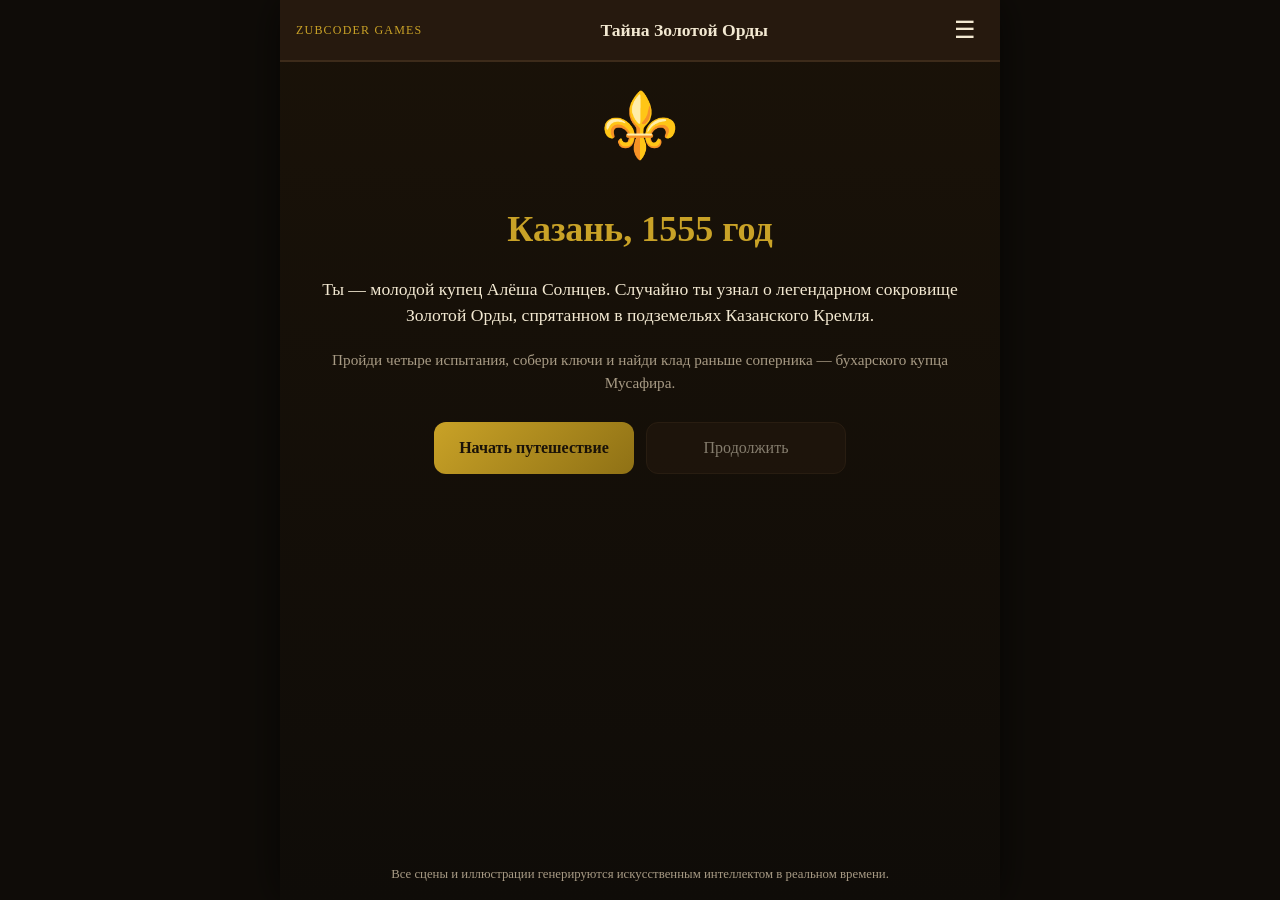
==== index.html @ e0582d35 "feat: deploy frontend for zubcoder-games.ru Co-Authored-By: Devin AI <158243242+devin-ai-integration" ====
<!DOCTYPE html>
<html lang="ru">
<head>
  <meta charset="UTF-8">
  <meta name="viewport" content="width=device-width, initial-scale=1.0, maximum-scale=1.0, user-scalable=no">
  <meta name="theme-color" content="#1a1208">
  <meta name="description" content="Браузерная AI-игра «Тайна Золотой Орды» от Zubcoder Games. Приключение в Казани XVI века.">
  <title>Тайна Золотой Орды | Zubcoder Games</title>
  <link rel="manifest" href="manifest.json">
  <link rel="stylesheet" href="styles.css">
  <link rel="icon" href="assets/icon-192.png">
</head>
<body>
  <main id="app">
    <header class="app-header">
      <div class="brand">Zubcoder Games</div>
      <h1>Тайна Золотой Орды</h1>
      <button id="menu-btn" class="icon-btn" aria-label="Меню">☰</button>
    </header>

    <nav id="menu" class="hidden">
      <button class="menu-item" data-target="start-screen">Главная</button>
      <button class="menu-item" data-target="about-screen">Об игре</button>
      <button id="reset-game" class="menu-item danger">Новая игра</button>
    </nav>

    <section id="start-screen" class="screen">
      <div class="hero">
        <div class="hero-visual">
          <div class="crest">⚜️</div>
        </div>
        <h2>Казань, 1555 год</h2>
        <p class="tagline">Ты — молодой купец Алёша Солнцев. Случайно ты узнал о легендарном сокровище Золотой Орды, спрятанном в подземельях Казанского Кремля.</p>
        <p class="subline">Пройди четыре испытания, собери ключи и найди клад раньше соперника — бухарского купца Мусафира.</p>
        <div class="actions">
          <button id="start-btn" class="btn btn-primary">Начать путешествие</button>
          <button id="continue-btn" class="btn btn-secondary" disabled>Продолжить</button>
        </div>
        <p class="note">Все сцены и иллюстрации генерируются искусственным интеллектом в реальном времени.</p>
      </div>
    </section>

    <section id="game-screen" class="screen hidden">
      <div class="scene-header">
        <div id="location-bar">Начало пути</div>
        <button id="inventory-toggle" class="btn btn-ghost">Инвентарь</button>
      </div>

      <div id="scene-image-container">
        <img id="scene-image" src="" alt="Иллюстрация локации" class="hidden">
        <div id="loader" class="loader"></div>
      </div>

      <div id="scene-text" class="scene-text"></div>

      <div id="inventory-panel" class="hidden">
        <strong>Инвентарь:</strong>
        <ul id="inventory-list"></ul>
      </div>

      <div id="choices" class="choices"></div>

      <div id="history-panel" class="hidden">
        <h3>История</h3>
        <ul id="history-list"></ul>
      </div>
    </section>

    <section id="about-screen" class="screen hidden">
      <h2>Об игре</h2>
      <p><strong>Тайна Золотой Орды</strong> — браузерная текстовая AI-игра в жанре приключенческого квеста.</p>
      <p>Разработчик: <strong>Zubcoder Games</strong></p>
      <p>Тексты и изображения создаются генеративными технологиями. Каждое прохождение может отличаться.</p>
      <ul class="links">
        <li><a href="docs/privacy-policy.html">Политика конфиденциальности</a></li>
        <li><a href="docs/terms-of-service.html">Пользовательское соглашение</a></li>
      </ul>
      <button class="back-btn btn btn-secondary">Назад</button>
    </section>
  </main>

  <div id="error-toast" class="toast hidden"></div>

  <script src="app.js"></script>
</body>
</html>
---- styles.css ----
:root {
  --bg: #0f0c08;
  --surface: #1a1208;
  --surface-2: #26190e;
  --primary: #c9a227;
  --primary-dark: #8f7115;
  --accent: #8b2635;
  --accent-light: #b83a4d;
  --text: #f3e9d2;
  --muted: #a89b85;
  --border: #3d2b1a;
  --shadow: rgba(0, 0, 0, 0.6);
  --radius: 12px;
  --safe-top: env(safe-area-inset-top, 0px);
  --safe-bottom: env(safe-area-inset-bottom, 0px);
}

* {
  box-sizing: border-box;
  margin: 0;
  padding: 0;
}

html, body {
  height: 100%;
  background: var(--bg);
  color: var(--text);
  font-family: Georgia, "Times New Roman", serif;
  line-height: 1.5;
  overflow-x: hidden;
  -webkit-tap-highlight-color: transparent;
}

#app {
  max-width: 720px;
  margin: 0 auto;
  min-height: 100vh;
  display: flex;
  flex-direction: column;
  background: linear-gradient(180deg, var(--surface) 0%, var(--bg) 100%);
  box-shadow: 0 0 40px var(--shadow);
}

.app-header {
  display: flex;
  align-items: center;
  justify-content: space-between;
  padding: 12px 16px;
  background: var(--surface-2);
  border-bottom: 2px solid var(--border);
  position: sticky;
  top: 0;
  z-index: 100;
}

.app-header .brand {
  font-size: 0.75rem;
  letter-spacing: 0.1em;
  text-transform: uppercase;
  color: var(--primary);
}

.app-header h1 {
  font-size: 1.1rem;
  font-weight: 700;
  flex: 1;
  text-align: center;
  color: var(--text);
}

.icon-btn {
  background: transparent;
  border: none;
  color: var(--text);
  font-size: 1.5rem;
  cursor: pointer;
  padding: 4px 8px;
}

#menu {
  background: var(--surface-2);
  border-bottom: 1px solid var(--border);
  display: flex;
  flex-direction: column;
}

.menu-item {
  background: transparent;
  border: none;
  color: var(--text);
  padding: 14px 16px;
  text-align: left;
  font-size: 1rem;
  border-bottom: 1px solid var(--border);
  cursor: pointer;
}

.menu-item.danger {
  color: var(--accent-light);
}

.screen {
  flex: 1;
  display: flex;
  flex-direction: column;
  padding: 16px;
  padding-bottom: calc(16px + var(--safe-bottom));
}

.hidden {
  display: none !important;
}

.hero {
  text-align: center;
  flex: 1;
  display: flex;
  flex-direction: column;
  justify-content: center;
  gap: 20px;
}

.hero-visual .crest {
  font-size: 4rem;
  margin-bottom: 8px;
}

.hero h2 {
  font-size: 1.75rem;
  color: var(--primary);
}

.tagline {
  font-size: 1.1rem;
  color: var(--text);
}

.subline {
  font-size: 0.95rem;
  color: var(--muted);
}

.actions {
  display: flex;
  flex-direction: column;
  gap: 12px;
  margin-top: 8px;
}

.btn {
  display: block;
  width: 100%;
  padding: 16px 20px;
  font-size: 1rem;
  font-family: inherit;
  border: none;
  border-radius: var(--radius);
  cursor: pointer;
  transition: transform 0.1s, filter 0.1s;
  text-align: center;
}

.btn:active {
  transform: scale(0.98);
}

.btn-primary {
  background: linear-gradient(135deg, var(--primary), var(--primary-dark));
  color: #1a1208;
  font-weight: 700;
}

.btn-secondary {
  background: var(--surface-2);
  color: var(--text);
  border: 1px solid var(--border);
}

.btn-ghost {
  background: transparent;
  color: var(--primary);
  border: 1px solid var(--border);
  padding: 8px 12px;
  font-size: 0.85rem;
}

.btn:disabled {
  opacity: 0.5;
  cursor: not-allowed;
}

.note {
  font-size: 0.8rem;
  color: var(--muted);
  margin-top: auto;
}

.scene-header {
  display: flex;
  justify-content: space-between;
  align-items: center;
  margin-bottom: 12px;
}

#location-bar {
  font-size: 0.9rem;
  color: var(--primary);
  font-weight: 700;
}

#scene-image-container {
  position: relative;
  width: 100%;
  aspect-ratio: 9 / 16;
  max-height: 55vh;
  background: var(--surface-2);
  border-radius: var(--radius);
  overflow: hidden;
  border: 2px solid var(--border);
  margin-bottom: 16px;
}

#scene-image {
  width: 100%;
  height: 100%;
  object-fit: cover;
  display: block;
}

.loader {
  position: absolute;
  inset: 0;
  display: flex;
  align-items: center;
  justify-content: center;
  background: var(--surface-2);
}

.loader::after {
  content: "";
  width: 40px;
  height: 40px;
  border: 4px solid var(--border);
  border-top-color: var(--primary);
  border-radius: 50%;
  animation: spin 1s linear infinite;
}

@keyframes spin {
  to { transform: rotate(360deg); }
}

.scene-text {
  background: var(--surface-2);
  padding: 16px;
  border-radius: var(--radius);
  border: 1px solid var(--border);
  margin-bottom: 16px;
  font-size: 1rem;
  line-height: 1.6;
  white-space: pre-wrap;
}

#inventory-panel {
  background: var(--surface-2);
  padding: 12px;
  border-radius: var(--radius);
  border: 1px solid var(--border);
  margin-bottom: 16px;
}

#inventory-list {
  display: flex;
  flex-wrap: wrap;
  gap: 8px;
  list-style: none;
  margin-top: 8px;
}

#inventory-list li {
  background: var(--surface);
  border: 1px solid var(--border);
  border-radius: 20px;
  padding: 4px 12px;
  font-size: 0.85rem;
  color: var(--primary);
}

.choices {
  display: flex;
  flex-direction: column;
  gap: 10px;
  margin-bottom: 16px;
}

.choice-btn {
  background: var(--surface-2);
  color: var(--text);
  border: 1px solid var(--border);
  border-left: 4px solid var(--primary);
  border-radius: var(--radius);
  padding: 14px 16px;
  text-align: left;
  font-family: inherit;
  font-size: 1rem;
  cursor: pointer;
}

.choice-btn .num {
  color: var(--primary);
  font-weight: 700;
  margin-right: 8px;
}

.choice-btn:hover,
.choice-btn:focus {
  background: var(--surface);
  border-color: var(--primary);
}

#history-panel {
  margin-top: auto;
  padding-top: 16px;
  border-top: 1px solid var(--border);
}

#history-panel h3 {
  color: var(--primary);
  margin-bottom: 8px;
}

#history-list {
  list-style: none;
  max-height: 120px;
  overflow-y: auto;
  font-size: 0.85rem;
  color: var(--muted);
}

#history-list li {
  padding: 4px 0;
  border-bottom: 1px solid var(--border);
}

#about-screen h2 {
  color: var(--primary);
  margin-bottom: 16px;
}

#about-screen p {
  margin-bottom: 12px;
  color: var(--text);
}

.links {
  list-style: none;
  margin: 16px 0;
}

.links a {
  color: var(--primary);
  text-decoration: underline;
}

.toast {
  position: fixed;
  bottom: 20px;
  left: 50%;
  transform: translateX(-50%);
  background: var(--accent);
  color: #fff;
  padding: 12px 20px;
  border-radius: var(--radius);
  z-index: 200;
  max-width: 90%;
  text-align: center;
}

@media (min-width: 600px) {
  .hero h2 {
    font-size: 2.25rem;
  }

  .actions {
    flex-direction: row;
    justify-content: center;
  }

  .actions .btn {
    width: auto;
    min-width: 200px;
  }

  #scene-image-container {
    max-height: 60vh;
  }
}
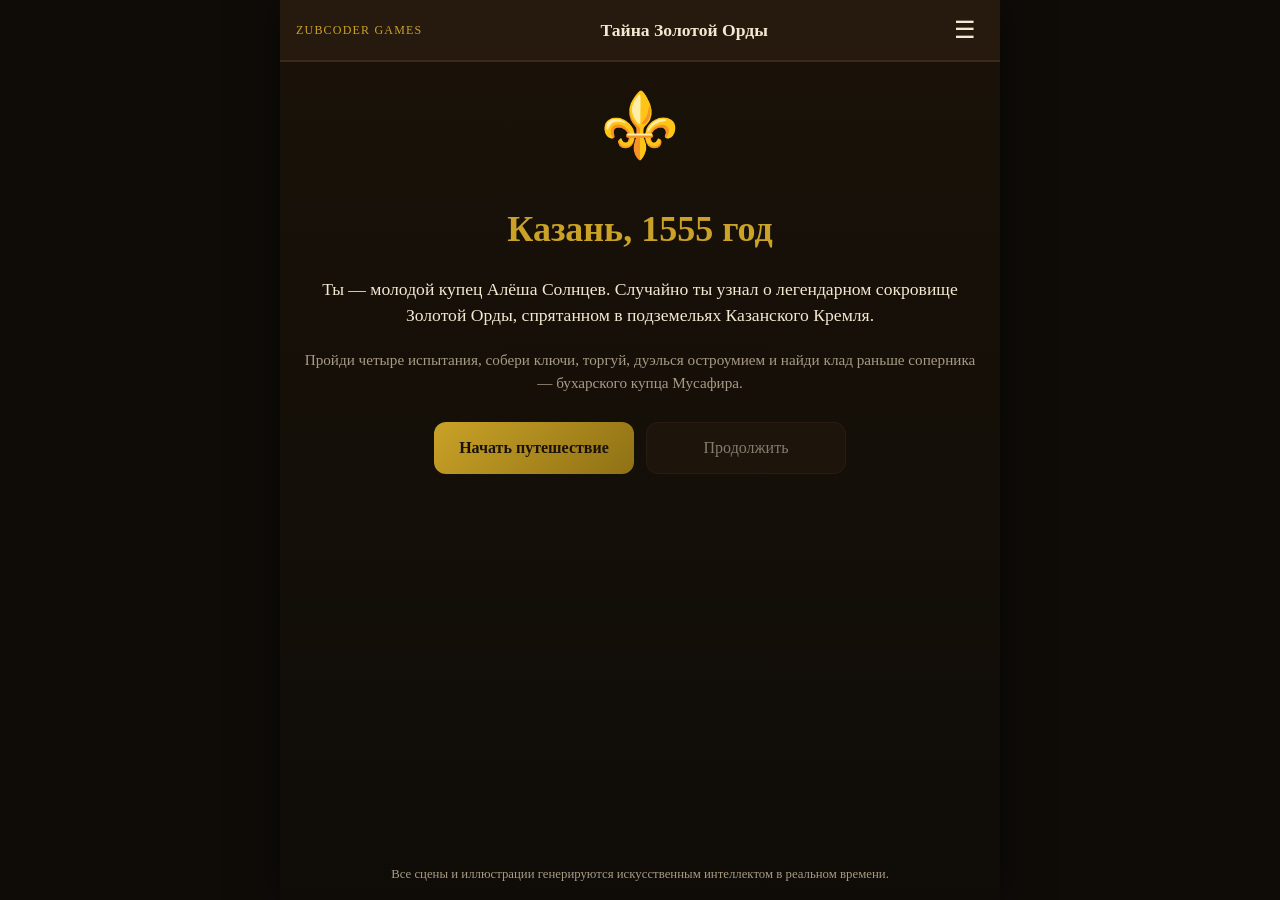
==== commit b1d32eda: "feat: money/health/duels/commands/image types/post-game Co-Authored-By: Devin AI <158243242+devin-ai" ====
--- a/index.html
+++ b/index.html
@@ -31,7 +31,7 @@
         </div>
         <h2>Казань, 1555 год</h2>
         <p class="tagline">Ты — молодой купец Алёша Солнцев. Случайно ты узнал о легендарном сокровище Золотой Орды, спрятанном в подземельях Казанского Кремля.</p>
-        <p class="subline">Пройди четыре испытания, собери ключи и найди клад раньше соперника — бухарского купца Мусафира.</p>
+        <p class="subline">Пройди четыре испытания, собери ключи, торгуй, дуэлься остроумием и найди клад раньше соперника — бухарского купца Мусафира.</p>
         <div class="actions">
           <button id="start-btn" class="btn btn-primary">Начать путешествие</button>
           <button id="continue-btn" class="btn btn-secondary" disabled>Продолжить</button>
@@ -46,41 +46,67 @@
         <button id="inventory-toggle" class="btn btn-ghost">Инвентарь</button>
       </div>
 
-      <div id="scene-image-container">
+      <div id="stats-bar" class="stats-bar hidden">
+        <span id="money-stat">💰 0</span>
+        <span id="health-stat">❤️ 100/100</span>
+      </div>
+
+      <div id="scene-image-container" class="scene-image-container scene">
+        <div id="loader" class="loader hidden">Генерируем сцену...</div>
         <img id="scene-image" src="" alt="Иллюстрация локации" class="hidden">
-        <div id="loader" class="loader"></div>
+      </div>
+
+      <div id="duel-panel" class="duel-panel hidden">
+        <h3>⚔️ Словесная дуэль</h3>
+        <p id="duel-insult"></p>
       </div>
 
       <div id="scene-text" class="scene-text"></div>
 
-      <div id="inventory-panel" class="hidden">
-        <strong>Инвентарь:</strong>
-        <ul id="inventory-list"></ul>
+      <div id="command-box" class="command-box">
+        <input type="text" id="command-input" placeholder="Введи команду: взять, открыть, поговорить с..." autocomplete="off">
+        <button id="command-btn" class="btn btn-ghost">➤</button>
+      </div>
+
+      <div id="music-box" class="music-box hidden">
+        <a id="music-link" href="#" target="_blank" rel="noopener" class="btn btn-ghost">🎵 Фоновая музыка</a>
       </div>
 
       <div id="choices" class="choices"></div>
 
-      <div id="history-panel" class="hidden">
-        <h3>История</h3>
-        <ul id="history-list"></ul>
+      <div id="inventory-panel" class="panel hidden">
+        <h3>🎒 Инвентарь</h3>
+        <ul id="inventory-list"><li>пусто</li></ul>
+      </div>
+
+      <div id="history-panel" class="panel hidden">
+        <h3>📜 История</h3>
+        <ul id="history-list"><li>История пуста</li></ul>
       </div>
     </section>
 
     <section id="about-screen" class="screen hidden">
-      <h2>Об игре</h2>
-      <p><strong>Тайна Золотой Орды</strong> — браузерная текстовая AI-игра в жанре приключенческого квеста.</p>
-      <p>Разработчик: <strong>Zubcoder Games</strong></p>
-      <p>Тексты и изображения создаются генеративными технологиями. Каждое прохождение может отличаться.</p>
-      <ul class="links">
-        <li><a href="docs/privacy-policy.html">Политика конфиденциальности</a></li>
-        <li><a href="docs/terms-of-service.html">Пользовательское соглашение</a></li>
-      </ul>
-      <button class="back-btn btn btn-secondary">Назад</button>
+      <div class="about">
+        <h2>Об игре</h2>
+        <p><strong>«Тайна Золотой Орды»</strong> — браузерная AI-игра от Zubcoder Games.</p>
+        <p>Действие происходит в Казани 1555 года. Игрок управляет молодым купцом Алёшей Солнцевым, который пытается разгадать тайну сокровища Золотой Орды.</p>
+        <p><strong>Механики:</strong></p>
+        <ul>
+          <li>Четыре ключевых испытания</li>
+          <li>Свободные текстовые команды и горячие клавиши 1–5</li>
+          <li>Деньги, торговля, подкупы</li>
+          <li>Здоровье и словесные дуэли</li>
+          <li>Динамические иллюстрации сцены / NPC / интерьера / дуэли</li>
+          <li>Сохранение прогресса в браузере</li>
+        </ul>
+        <p><a href="docs/privacy-policy.html">Политика конфиденциальности</a></p>
+        <p><a href="docs/terms-of-service.html">Пользовательское соглашение</a></p>
+        <button class="back-btn btn btn-secondary">Назад</button>
+      </div>
     </section>
   </main>
 
   <div id="error-toast" class="toast hidden"></div>
-
   <script src="app.js"></script>
 </body>
 </html>
--- a/styles.css
+++ b/styles.css
@@ -158,6 +158,7 @@
   cursor: pointer;
   transition: transform 0.1s, filter 0.1s;
   text-align: center;
+  text-decoration: none;
 }
 
 .btn:active {
@@ -199,7 +200,7 @@
   display: flex;
   justify-content: space-between;
   align-items: center;
-  margin-bottom: 12px;
+  margin-bottom: 8px;
 }
 
 #location-bar {
@@ -208,7 +209,27 @@
   font-weight: 700;
 }
 
-#scene-image-container {
+.stats-bar {
+  display: flex;
+  gap: 16px;
+  margin-bottom: 12px;
+  padding: 8px 12px;
+  background: var(--surface-2);
+  border: 1px solid var(--border);
+  border-radius: var(--radius);
+  font-size: 0.95rem;
+  font-weight: 700;
+}
+
+#money-stat {
+  color: var(--primary);
+}
+
+#health-stat {
+  color: var(--accent-light);
+}
+
+.scene-image-container {
   position: relative;
   width: 100%;
   aspect-ratio: 9 / 16;
@@ -218,6 +239,12 @@
   overflow: hidden;
   border: 2px solid var(--border);
   margin-bottom: 16px;
+}
+
+.scene-image-container.npc,
+.scene-image-container.indoor,
+.scene-image-container.combat {
+  aspect-ratio: 4 / 5;
 }
 
 #scene-image {
@@ -225,6 +252,13 @@
   height: 100%;
   object-fit: cover;
   display: block;
+}
+
+.scene-image-container.npc #scene-image,
+.scene-image-container.indoor #scene-image,
+.scene-image-container.combat #scene-image {
+  object-fit: contain;
+  background: #000;
 }
 
 .loader {
@@ -250,6 +284,18 @@
   to { transform: rotate(360deg); }
 }
 
+.duel-panel {
+  background: var(--accent);
+  color: #fff;
+  padding: 14px;
+  border-radius: var(--radius);
+  margin-bottom: 12px;
+}
+
+.duel-panel h3 {
+  margin-bottom: 8px;
+}
+
 .scene-text {
   background: var(--surface-2);
   padding: 16px;
@@ -261,12 +307,51 @@
   white-space: pre-wrap;
 }
 
+.command-box {
+  display: flex;
+  gap: 8px;
+  margin-bottom: 12px;
+}
+
+#command-input {
+  flex: 1;
+  background: var(--surface-2);
+  color: var(--text);
+  border: 1px solid var(--border);
+  border-radius: var(--radius);
+  padding: 12px 14px;
+  font-family: inherit;
+  font-size: 1rem;
+}
+
+#command-input::placeholder {
+  color: var(--muted);
+}
+
+.music-box {
+  margin-bottom: 12px;
+  text-align: center;
+}
+
+#music-link {
+  display: inline-flex;
+  align-items: center;
+  justify-content: center;
+  gap: 8px;
+}
+
 #inventory-panel {
   background: var(--surface-2);
   padding: 12px;
   border-radius: var(--radius);
   border: 1px solid var(--border);
   margin-bottom: 16px;
+}
+
+#inventory-panel h3,
+#history-panel h3 {
+  color: var(--primary);
+  margin-bottom: 8px;
 }
 
 #inventory-list {
@@ -274,7 +359,6 @@
   flex-wrap: wrap;
   gap: 8px;
   list-style: none;
-  margin-top: 8px;
 }
 
 #inventory-list li {
@@ -322,11 +406,6 @@
   margin-top: auto;
   padding-top: 16px;
   border-top: 1px solid var(--border);
-}
-
-#history-panel h3 {
-  color: var(--primary);
-  margin-bottom: 8px;
 }
 
 #history-list {
@@ -347,17 +426,13 @@
   margin-bottom: 16px;
 }
 
-#about-screen p {
+#about-screen p,
+#about-screen li {
   margin-bottom: 12px;
   color: var(--text);
 }
 
-.links {
-  list-style: none;
-  margin: 16px 0;
-}
-
-.links a {
+#about-screen a {
   color: var(--primary);
   text-decoration: underline;
 }
@@ -391,7 +466,7 @@
     min-width: 200px;
   }
 
-  #scene-image-container {
+  .scene-image-container {
     max-height: 60vh;
   }
 }
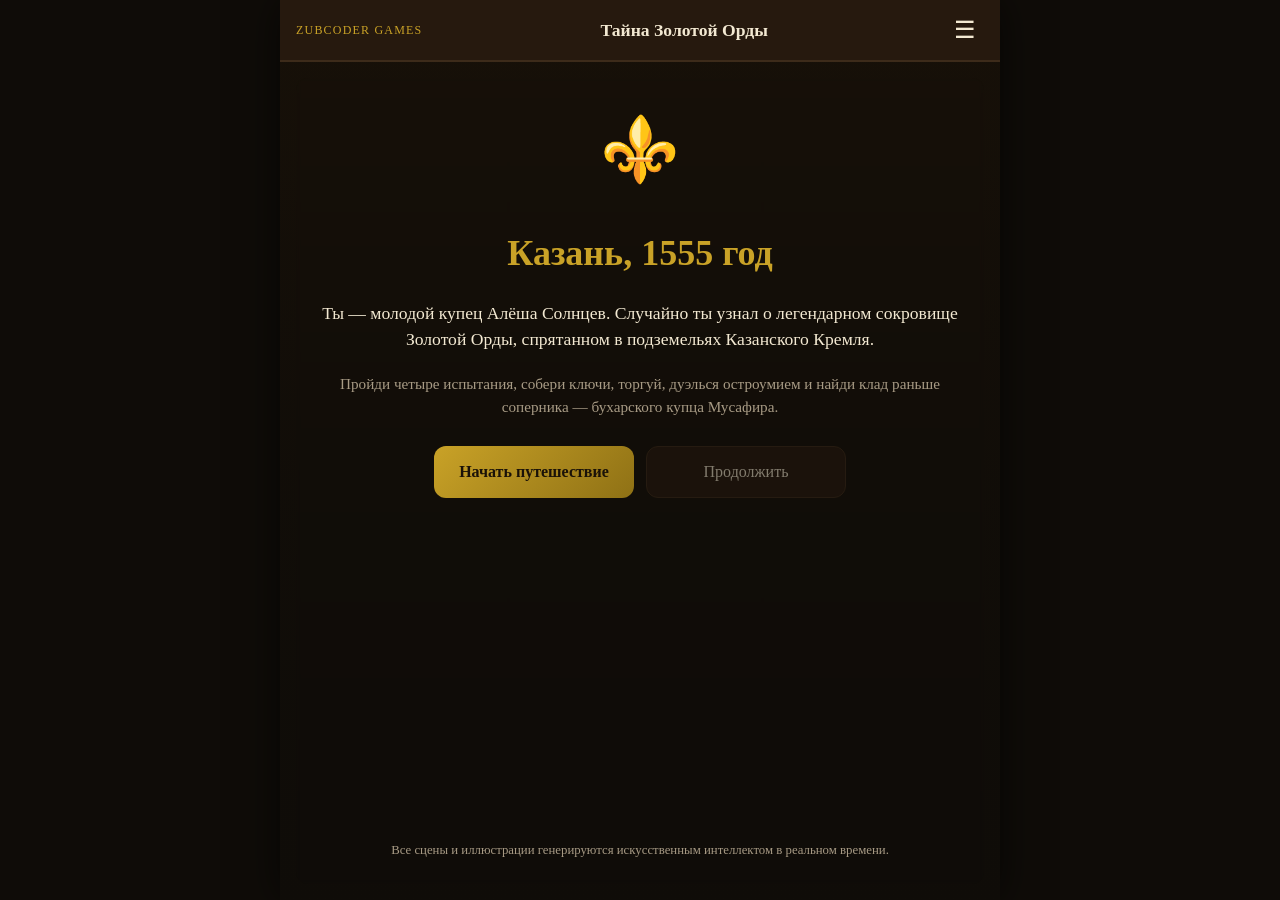
==== commit 12e60299: "feat: updated UI, share, TTS, audio, parallax bg, purchase stubs Co-Authored-By: Devin AI <158243242" ====
--- a/index.html
+++ b/index.html
@@ -11,6 +11,8 @@
   <link rel="icon" href="assets/icon-192.png">
 </head>
 <body>
+  <div class="parallax-bg" aria-hidden="true"></div>
+
   <main id="app">
     <header class="app-header">
       <div class="brand">Zubcoder Games</div>
@@ -43,12 +45,20 @@
     <section id="game-screen" class="screen hidden">
       <div class="scene-header">
         <div id="location-bar">Начало пути</div>
-        <button id="inventory-toggle" class="btn btn-ghost">Инвентарь</button>
+        <div class="scene-actions">
+          <button id="tts-btn" class="icon-btn" aria-label="Озвучить">🔊</button>
+          <button id="share-btn" class="icon-btn" aria-label="Поделиться">➦</button>
+          <button id="audio-btn" class="icon-btn" aria-label="Звук">🔇</button>
+        </div>
       </div>
 
       <div id="stats-bar" class="stats-bar hidden">
         <span id="money-stat">💰 0</span>
+        <span class="stats-sep">|</span>
         <span id="health-stat">❤️ 100/100</span>
+        <span class="stats-sep">|</span>
+        <span id="quota-stat">🎫 20</span>
+        <button id="purchase-stub-btn" class="btn btn-mini">+</button>
       </div>
 
       <div id="scene-image-container" class="scene-image-container scene">
@@ -68,10 +78,6 @@
         <button id="command-btn" class="btn btn-ghost">➤</button>
       </div>
 
-      <div id="music-box" class="music-box hidden">
-        <a id="music-link" href="#" target="_blank" rel="noopener" class="btn btn-ghost">🎵 Фоновая музыка</a>
-      </div>
-
       <div id="choices" class="choices"></div>
 
       <div id="inventory-panel" class="panel hidden">
@@ -79,10 +85,22 @@
         <ul id="inventory-list"><li>пусто</li></ul>
       </div>
 
+      <div id="map-panel" class="panel hidden">
+        <h3>🗺️ Карта Казани</h3>
+        <ul id="map-list"></ul>
+      </div>
+
       <div id="history-panel" class="panel hidden">
         <h3>📜 История</h3>
         <ul id="history-list"><li>История пуста</li></ul>
       </div>
+
+      <nav class="bottom-nav">
+        <button id="nav-command" class="nav-item active">⌨️ Команда</button>
+        <button id="nav-inventory" class="nav-item">🎒 Инвентарь</button>
+        <button id="nav-map" class="nav-item">🗺️ Карта</button>
+        <button id="nav-menu" class="nav-item">☰ Меню</button>
+      </nav>
     </section>
 
     <section id="about-screen" class="screen hidden">
@@ -97,6 +115,7 @@
           <li>Деньги, торговля, подкупы</li>
           <li>Здоровье и словесные дуэли</li>
           <li>Динамические иллюстрации сцены / NPC / интерьера / дуэли</li>
+          <li>Озвучка сцен, фоновая атмосфера, share-карточки</li>
           <li>Сохранение прогресса в браузере</li>
         </ul>
         <p><a href="docs/privacy-policy.html">Политика конфиденциальности</a></p>
@@ -106,6 +125,16 @@
     </section>
   </main>
 
+  <div id="purchase-modal" class="modal hidden">
+    <div class="modal-content">
+      <h3>🎟️ Доступ к приключению</h3>
+      <p id="purchase-message">Бесплатно доступно 20 сцен. После — выбери удобный вариант.</p>
+      <div id="purchase-list" class="purchase-list"></div>
+      <button id="close-purchase" class="btn btn-secondary">Закрыть</button>
+    </div>
+  </div>
+
+  <canvas id="share-canvas" class="hidden"></canvas>
   <div id="error-toast" class="toast hidden"></div>
   <script src="app.js"></script>
 </body>
--- a/styles.css
+++ b/styles.css
@@ -229,6 +229,11 @@
   color: var(--accent-light);
 }
 
+.stats-sep {
+  color: var(--border);
+  font-weight: 400;
+}
+
 .scene-image-container {
   position: relative;
   width: 100%;
@@ -470,3 +475,232 @@
     max-height: 60vh;
   }
 }
+
+.parallax-bg {
+  position: fixed;
+  inset: 0;
+  z-index: -1;
+  background: url('assets/bg-kremlin.jpg') center/cover no-repeat;
+  transform: scale(1.1);
+  transition: transform 0.2s ease-out;
+  filter: brightness(0.45) sepia(0.3);
+}
+
+#start-screen {
+  background: linear-gradient(180deg, rgba(15,12,8,0.3) 0%, rgba(15,12,8,0.85) 100%);
+}
+
+.hero {
+  backdrop-filter: blur(2px);
+  padding: 24px;
+  border-radius: var(--radius);
+}
+
+.scene-actions {
+  display: flex;
+  gap: 8px;
+}
+
+#tts-btn.speaking {
+  color: var(--primary);
+  animation: pulse 1s infinite;
+}
+
+@keyframes pulse {
+  0%, 100% { opacity: 1; }
+  50% { opacity: 0.5; }
+}
+
+#audio-btn.active {
+  color: var(--primary);
+}
+
+.bottom-nav {
+  position: fixed;
+  bottom: 0;
+  left: 0;
+  right: 0;
+  max-width: 720px;
+  margin: 0 auto;
+  display: flex;
+  justify-content: space-around;
+  background: var(--surface-2);
+  border-top: 2px solid var(--border);
+  padding-bottom: var(--safe-bottom);
+  z-index: 90;
+}
+
+.nav-item {
+  flex: 1;
+  background: transparent;
+  border: none;
+  color: var(--muted);
+  padding: 12px 4px;
+  font-size: 0.75rem;
+  cursor: pointer;
+  border-top: 3px solid transparent;
+  transition: all 0.2s;
+}
+
+.nav-item.active {
+  color: var(--primary);
+  border-top-color: var(--primary);
+}
+
+#game-screen {
+  padding-bottom: calc(70px + var(--safe-bottom));
+}
+
+#map-panel {
+  background: var(--surface-2);
+  padding: 12px;
+  border-radius: var(--radius);
+  border: 1px solid var(--border);
+  margin-bottom: 16px;
+}
+
+#map-panel h3 {
+  color: var(--primary);
+  margin-bottom: 8px;
+}
+
+#map-list {
+  list-style: none;
+  display: grid;
+  grid-template-columns: 1fr 1fr;
+  gap: 8px;
+}
+
+#map-list li {
+  padding: 8px;
+  border-radius: var(--radius);
+  background: var(--surface);
+  border: 1px solid var(--border);
+  font-size: 0.85rem;
+  color: var(--muted);
+}
+
+#map-list li.visited {
+  color: var(--text);
+  border-color: var(--primary);
+}
+
+#map-list li.current {
+  color: var(--primary);
+  font-weight: 700;
+  border-color: var(--primary);
+  box-shadow: 0 0 8px var(--primary-dark);
+}
+
+.btn-mini {
+  width: auto;
+  display: inline-block;
+  padding: 2px 8px;
+  font-size: 0.8rem;
+  border-radius: 6px;
+  background: var(--primary);
+  color: #1a1208;
+  font-weight: 700;
+  margin-left: auto;
+}
+
+.modal {
+  position: fixed;
+  inset: 0;
+  background: rgba(0,0,0,0.85);
+  z-index: 300;
+  display: flex;
+  align-items: center;
+  justify-content: center;
+  padding: 16px;
+}
+
+.modal-content {
+  background: var(--surface);
+  border: 1px solid var(--border);
+  border-radius: var(--radius);
+  padding: 20px;
+  width: 100%;
+  max-width: 420px;
+  max-height: 80vh;
+  overflow-y: auto;
+}
+
+.modal-content h3 {
+  color: var(--primary);
+  margin-bottom: 12px;
+}
+
+.purchase-list {
+  display: flex;
+  flex-direction: column;
+  gap: 10px;
+  margin: 16px 0;
+}
+
+.purchase-item {
+  background: var(--surface-2);
+  border: 1px solid var(--border);
+  border-radius: var(--radius);
+  padding: 12px;
+  text-align: left;
+}
+
+.purchase-item .name {
+  font-weight: 700;
+  color: var(--primary);
+}
+
+.purchase-item .desc {
+  font-size: 0.85rem;
+  color: var(--muted);
+  margin: 4px 0;
+}
+
+.purchase-item .price {
+  font-size: 0.9rem;
+  color: var(--text);
+}
+
+.purchase-item .buy-btn {
+  margin-top: 8px;
+  width: 100%;
+  padding: 10px;
+  background: var(--primary);
+  color: #1a1208;
+  border: none;
+  border-radius: 8px;
+  font-weight: 700;
+  cursor: pointer;
+}
+
+#share-canvas {
+  position: fixed;
+  left: -9999px;
+  top: -9999px;
+}
+
+.scene-text.typing::after {
+  content: '|';
+  animation: blink 1s step-start infinite;
+  color: var(--primary);
+}
+
+@keyframes blink {
+  50% { opacity: 0; }
+}
+
+.scene-image-container img {
+  animation: kenburns 20s ease-in-out infinite alternate;
+}
+
+@keyframes kenburns {
+  0% { transform: scale(1) translate(0, 0); }
+  100% { transform: scale(1.08) translate(-1%, -1%); }
+}
+
+.scene-image-container.npc img,
+.scene-image-container.indoor img,
+.scene-image-container.combat img {
+  animation: none;
+}
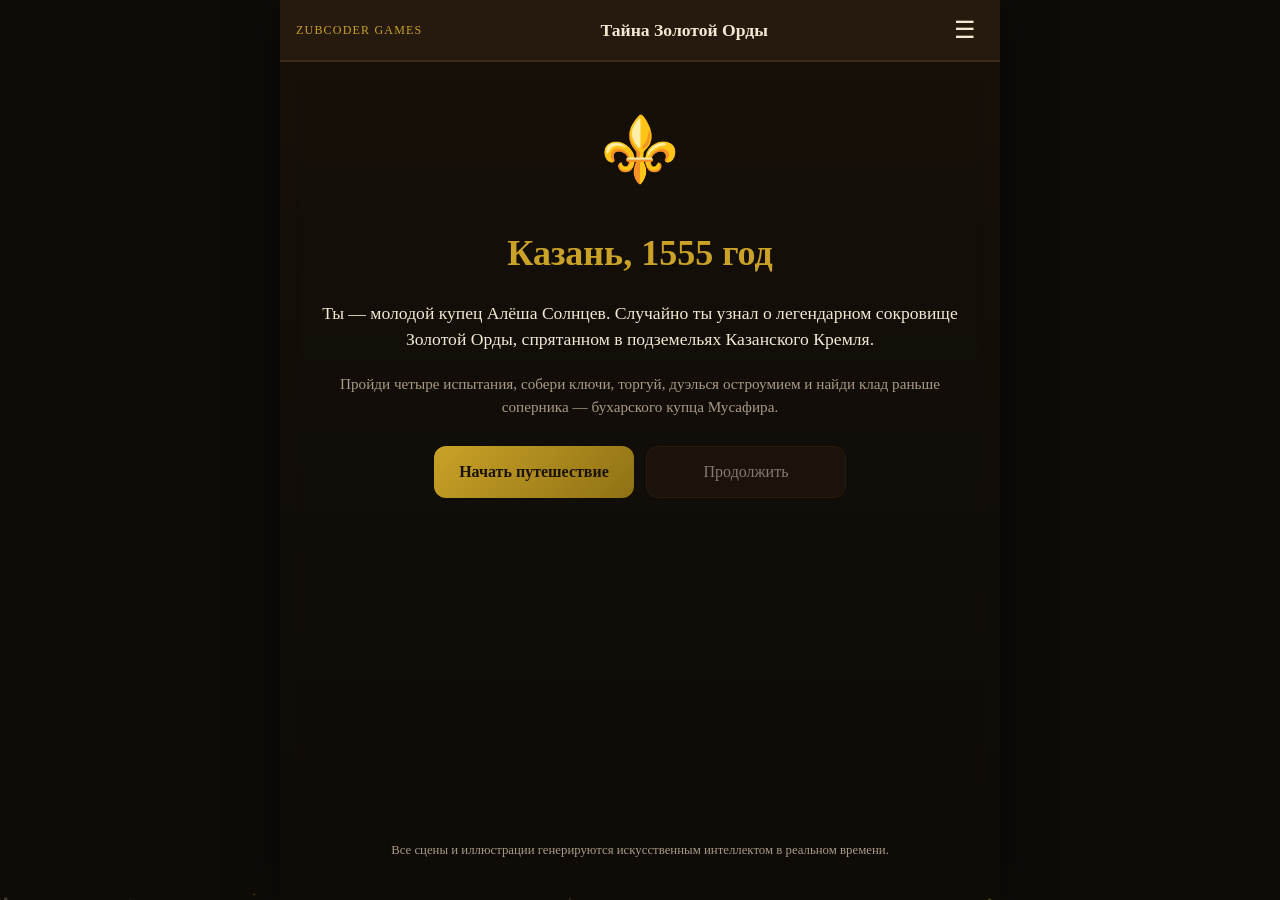
==== commit 28e3381d: "feat: server TTS, richer audio, particles, scene transitions Co-Authored-By: Devin AI <158243242+dev" ====
--- a/index.html
+++ b/index.html
@@ -12,6 +12,7 @@
 </head>
 <body>
   <div class="parallax-bg" aria-hidden="true"></div>
+  <canvas id="particles-canvas" class="particles-canvas" aria-hidden="true"></canvas>
 
   <main id="app">
     <header class="app-header">
--- a/styles.css
+++ b/styles.css
@@ -257,6 +257,12 @@
   height: 100%;
   object-fit: cover;
   display: block;
+  opacity: 0;
+  transition: opacity 0.6s ease-out;
+}
+
+#scene-image.visible {
+  opacity: 1;
 }
 
 .scene-image-container.npc #scene-image,
@@ -484,6 +490,41 @@
   transform: scale(1.1);
   transition: transform 0.2s ease-out;
   filter: brightness(0.45) sepia(0.3);
+}
+
+.particles-canvas {
+  position: fixed;
+  inset: 0;
+  width: 100%;
+  height: 100%;
+  pointer-events: none;
+  z-index: 5;
+}
+
+@keyframes fadeIn {
+  from { opacity: 0; transform: translateY(12px); }
+  to { opacity: 1; transform: translateY(0); }
+}
+
+.fade-in {
+  animation: fadeIn 0.8s ease-out forwards;
+}
+
+#scene-text {
+  opacity: 0;
+  transition: opacity 0.4s ease-out;
+}
+
+#scene-text.visible {
+  opacity: 1;
+}
+
+.choice-btn {
+  transition: transform 0.1s, background 0.2s, border-color 0.2s;
+}
+
+.choice-btn:active {
+  transform: scale(0.98);
 }
 
 #start-screen {
